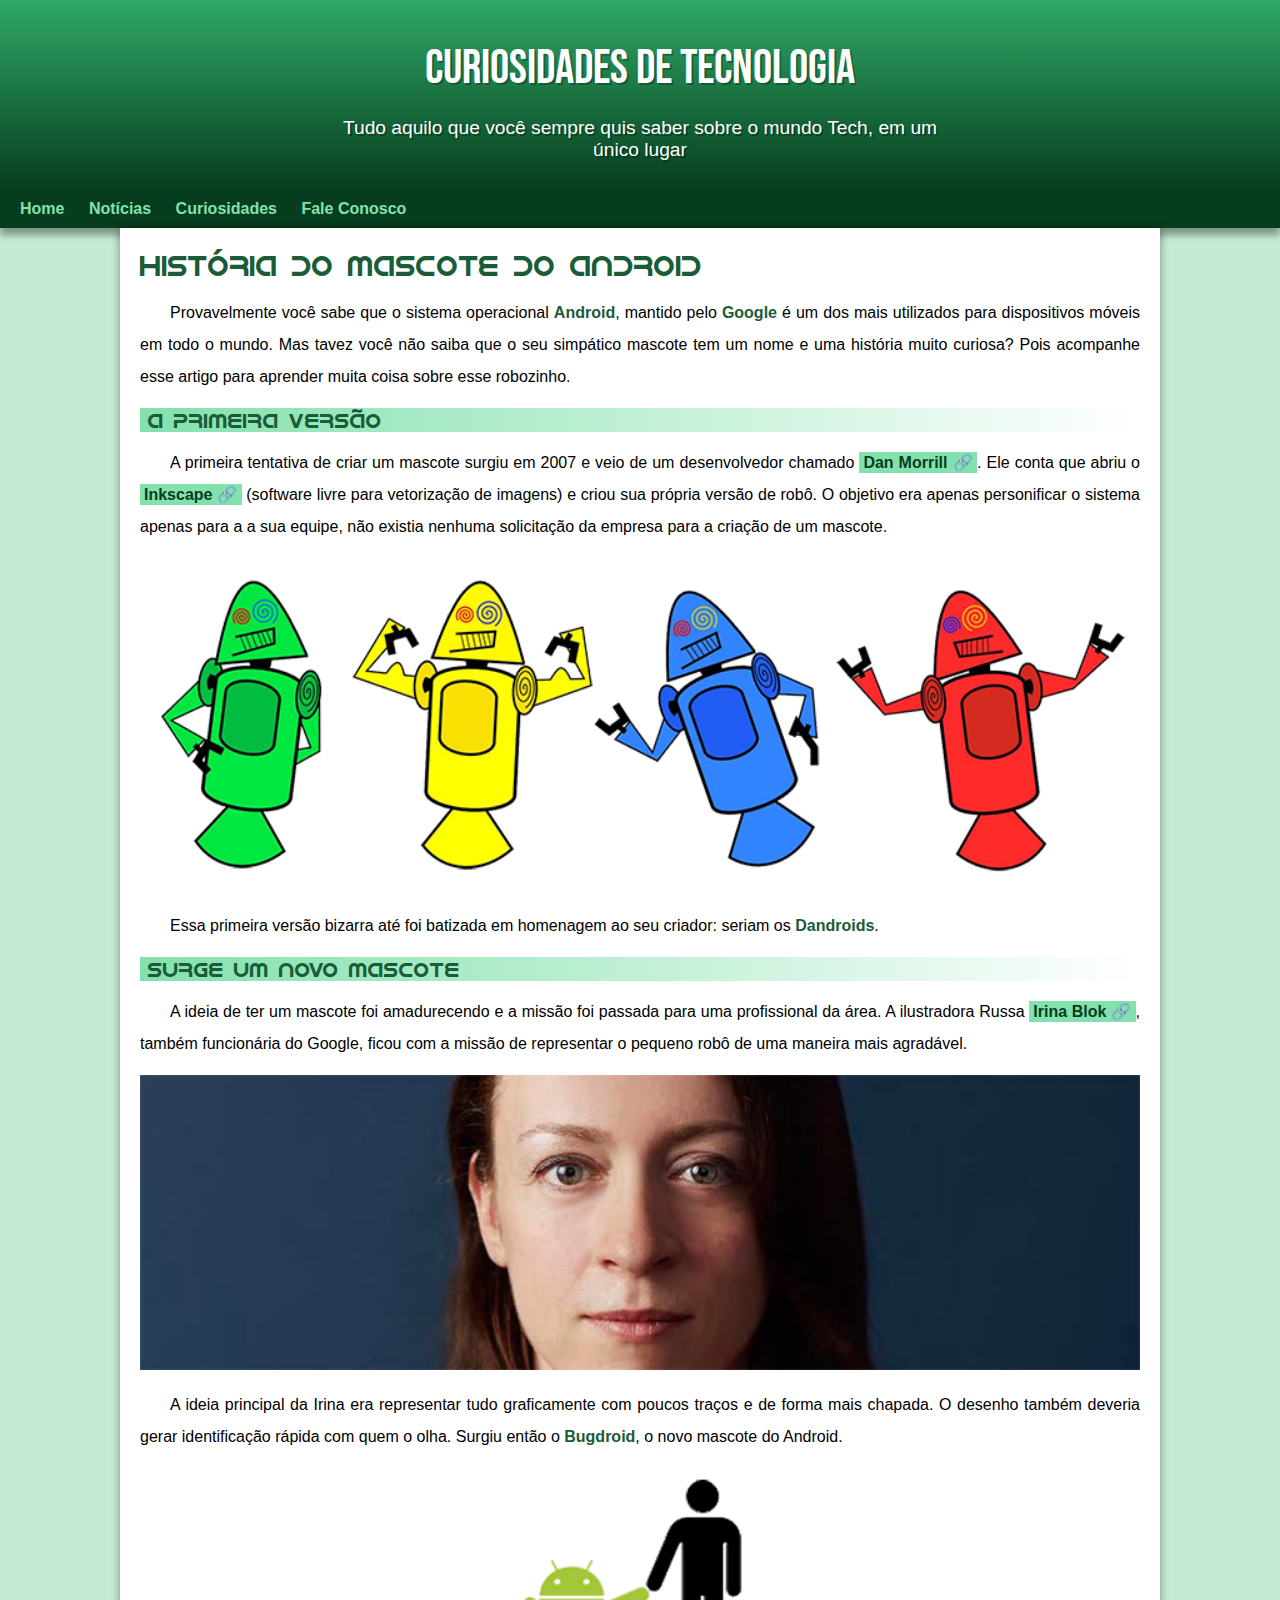
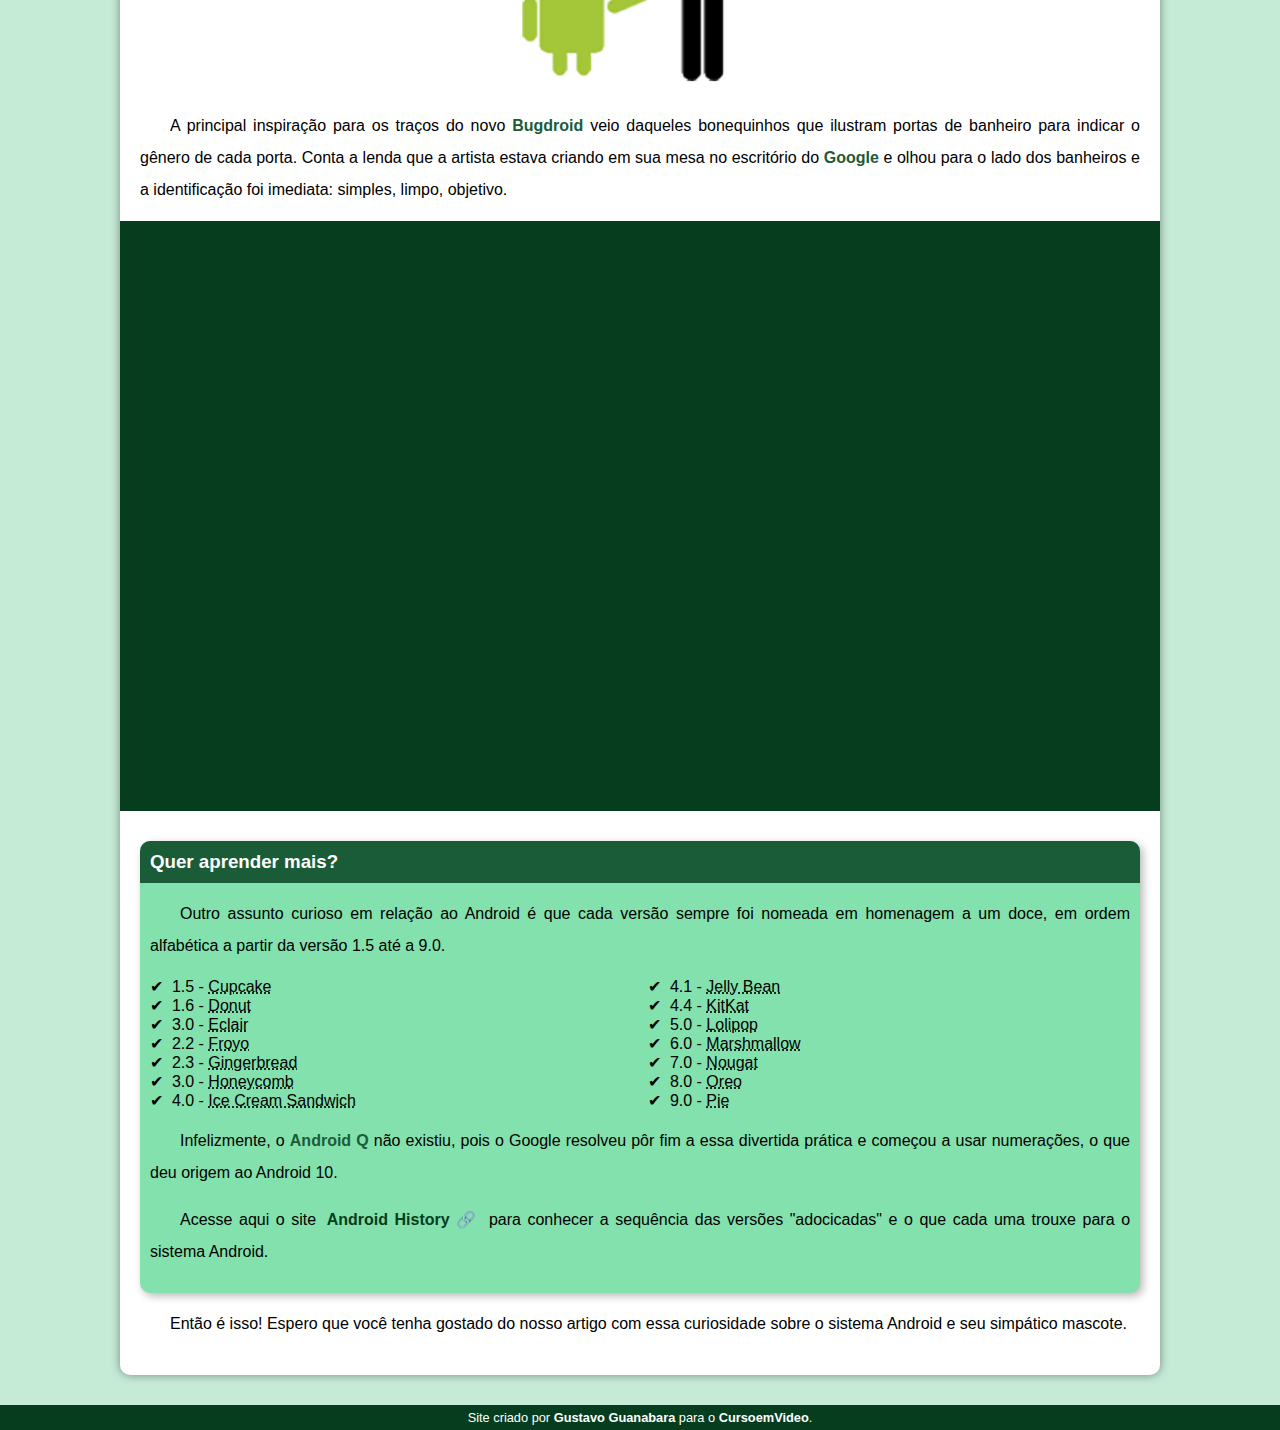
==== index.html @ a6d0d254 "mudança no nome do arquivo index" ====
<!DOCTYPE html>
<html lang="pt-br">
<head> 
    <meta charset="UTF-8">
    <meta name="viewport" content="width=device-width, initial-scale=1.0">
    <title>Como surgiu o mascote do Android?</title>
    <link rel="shortcut icon" href="imagens/favicon.ico" type="image/x-icon">
    <link rel="stylesheet" href="estilo/style.css">
</head>
<body>
    <header>
        <h1>Curiosidades de Tecnologia</h1>
        <p>Tudo aquilo que você sempre quis saber sobre o mundo Tech, em um único lugar
        </p>
    </header>
    <nav>
        <a href="#">Home</a>
        <a href="#">Notícias</a>
        <a href="#">Curiosidades</a>
        <a href="#">Fale Conosco</a>
    </nav>
    <main>
        <article>
            <h1>História do Mascote do Android</h1>

            <p>Provavelmente você sabe que o sistema operacional <strong>Android</strong>, mantido pelo <strong>Google</strong> é um dos mais utilizados para dispositivos móveis em todo o mundo. Mas tavez você não saiba que o seu simpático mascote tem um nome e uma história muito curiosa? Pois acompanhe esse artigo para aprender muita coisa sobre esse robozinho.</p>

            <h2>A primeira versão</h2>

            <p>A primeira tentativa de criar um mascote surgiu em 2007 e veio de um desenvolvedor chamado <a href="https://androidcommunity.com/dan-morrill-shows-us-the-android-mascot-that-almost-was-20130103/" target="_blank" class="externo">Dan Morrill</a>. Ele conta que abriu o <a href="https://inkscape.org/pt-br/" target="_blank" class="externo">Inkscape</a> (software livre para vetorização de imagens) e criou sua própria versão de robô. O objetivo era apenas personificar o sistema apenas para a a sua equipe, não existia nenhuma solicitação da empresa para a criação de um mascote.</p>

            <picture>
                <source media="(max-width: 670px)" srcset="imagens/dan-droids-pq.png">
                <img src="imagens/dan-droids.png" alt="Primeiro mascote do Android">
            </picture>

            <p>Essa primeira versão bizarra até foi batizada em homenagem ao seu criador: seriam os <strong>Dandroids</strong>.</p>

            <h2>Surge um novo mascote</h2>

            <p>A ideia de ter um mascote foi amadurecendo e a missão foi passada para uma profissional da área. A ilustradora Russa <a href="https://www.irinablok.com/android" target="_blank" class="externo">Irina Blok</a>, também funcionária do Google, ficou com a missão de representar o pequeno robô de uma maneira mais agradável.</p>

            <picture>
                <source media="(max-width: 670px)" srcset="imagens/irina-blok-pq.jpg">
                <img src="imagens/irina-blok.jpg" alt="Irina Block, criadora do Bugdroid">
            </picture>

            <p>A ideia principal da Irina era representar tudo graficamente com poucos traços e de forma mais chapada. O desenho também deveria gerar identificação rápida com quem o olha. Surgiu então o <strong>Bugdroid</strong>, o novo mascote do Android.</p>

            <img src="imagens/bugdroid.png" class="pequena" alt="Bugdroid">

            <p>A principal inspiração para os traços do novo <strong>Bugdroid</strong> veio daqueles bonequinhos que ilustram portas de banheiro para indicar o gênero de cada porta. Conta a lenda que a artista estava criando em sua mesa no escritório do <strong>Google</strong> e olhou para o lado dos banheiros e a identificação foi imediata: simples, limpo, objetivo.</p>

            <div class="video">
                <iframe width="560" height="315" src="https://www.youtube.com/embed/l2UDgpLz20M?si=bvFSaFZ1w4fuytRJ" title="YouTube video player" frameborder="0" allow="accelerometer; autoplay; clipboard-write; encrypted-media; gyroscope; picture-in-picture; web-share" allowfullscreen></iframe>
            </div>
            
            <aside>
                <h3>Quer aprender mais?</h3>
                
                <p>Outro assunto curioso em relação ao Android é que cada versão sempre foi nomeada em homenagem a um doce, em ordem alfabética a partir da versão 1.5 até a 9.0.</p>

                <ul>
                    <li>1.5 - <abbr title="Bolo de Copo">Cupcake</abbr></li>
                    <li>1.6 - <abbr title="Rosquinha">Donut</abbr></li>
                    <li>3.0 - <abbr title="Bomba">Eclair</abbr></li>
                    <li>2.2 - <abbr title="Iogurte Congelado">Froyo</abbr></li>
                    <li>2.3 - <abbr title="Biscoito de Gengibre">Gingerbread</abbr></li>
                    <li>3.0 - <abbr title="Favo de Mel">Honeycomb</abbr></li>
                    <li>4.0 - <abbr title="Sanduíche de Sorvete">Ice Cream Sandwich</abbr></li>
                    <li>4.1 - <abbr title="Jujuba">Jelly Bean</abbr></li>
                    <li>4.4 - <abbr title="KitKat">KitKat</abbr></li>
                    <li>5.0 - <abbr title="Pirulito">Lolipop</abbr></li>
                    <li>6.0 - <abbr title="Marshmallow">Marshmallow</abbr></li>
                    <li>7.0 - <abbr title="Torrone">Nougat</abbr></li>
                    <li>8.0 - <abbr title="Oreo">Oreo</abbr></li>
                    <li>9.0 - <abbr title="Torta">Pie</abbr></li>
                </ul>
                
                <p>
                    Infelizmente, o <strong>Android Q</strong> não existiu, pois o Google resolveu pôr fim a essa divertida prática e começou a usar numerações, o que deu origem ao Android 10.
                </p>

                    <p>Acesse aqui o site <a href="https://www.android.com/intl/pt-BR_br/" target="_blank" class="externo">Android History</a> para conhecer a sequência das versões "adocicadas" e o que cada uma trouxe para o sistema Android.</p>
                
        
            </aside>

            <p>Então é isso! Espero que você tenha gostado do nosso artigo com essa curiosidade sobre o sistema Android e seu simpático mascote.</p>
            
        </article>
    </main>
    <footer>
        <p>Site criado por <a href="https://gustavoguanabara.github.io/" target="_blank">Gustavo Guanabara</a> para o <a href="https://www.youtube.com/channel/UCrWvhVmt0Qac3HgsjQK62FQ" target="_blank">CursoemVideo</a>.</p>
    </footer>
</body>
</html>
---- estilo/style.css ----
@charset "UTF-8";

@import url('https://fonts.googleapis.com/css2?family=Bebas+Neue&display=swap');

@font-face{
    font-family: 'Android';
    src: url('../fontes/idroid.otf') format('opentype');
    font-weight: normal;
}

/*

#c5ebd6
#83e1ad
#3ddc84
#2fa866
#1a5c37
#063d1e

*/

:root{
    --cor0: #c5ebd6;
    --cor1: #83e1ad;
    --cor2: #3ddc84;
    --cor3: #2fa866;             /*root = raiz de todas as tags e variaveis, ela altera TUDO no código*/
    --cor4: #1a5c37;
    --cor5: #063d1e;

    --fonte-padrao: Arial, Verdana, Helvetica, sans-serif;

    --fonte-destaque: 'Bebas Neue', cursive;

    --fonte-android: 'Android', cursive;
}

*{        /*  (*) = astesristico é um valor GERAL */
    margin: 0px;
    padding: 0px;
}


body{
    background-color: var(--cor0);
    font-family: var(--fonte-padrao);
}
a.externo::after{
    content: '\00A0\1F517';
}


header{
    background-image: linear-gradient(to bottom, var(--cor3), var(--cor5));
    min-height: 150px;
    text-align: center;
    padding-top: 40px;
}

header > h1{
    color: white;
    font-family: var(--fonte-destaque);
    margin-bottom: 20px;
    font-weight: normal;
    font-size: 3em;
    text-shadow: 2px 2px 0px rgba(0, 0, 0, 0.268);
}

header > p{
    color: white;
    font-family: var(--fonte-padrao);
    font-size: 1.2em;
    max-width: 600px;
    padding-right: 10px;
    padding-left: 10px;
    margin: auto;
    margin-bottom: 20px;
    text-shadow: 2px 2px 0px rgba(0, 0, 0, 0.318);
}

nav{
    background-color: var(--cor5);
    padding: 10px;
    box-shadow: 0px 7px 7px rgba(0, 0, 0, 0.364);

}

nav > a {
    color: var(--cor1);
    padding: 10px;
    border-radius: 5px;
    text-decoration: none;
    font-weight: bold;
    transition-duration: .5s;
}

nav > a:hover{
    background-color: var(--cor3);
    color:var(--cor5);
}

main{
    background-color: white;
    min-width: 300px;
    max-width: 1000px;
    margin: auto;
    margin-bottom: 30px;
    padding: 20px;
    box-shadow: 0px 0px 10px rgba(0, 0, 0, 0.414);
    border-bottom-left-radius: 10px;
    border-bottom-right-radius: 10px;
}

main h1{
    color: var(--cor4);
    font-family: var(--fonte-android);
    font-weight: normal;
    font-size: 1.8em;
}

main h2{
    font-family: var(--fonte-android);
    color: var(--cor4);
    font-weight: normal;
    font-size: 1.3em;
    background-image: linear-gradient(to right, var(--cor1), transparent);
    text-indent: 8px;
}

main p{
    margin: 15px 0px ;
    text-align: justify;
    text-indent: 30px;
    font-size: 1em;
    line-height: 2em;
}

main strong{
    color: var(--cor4);
    font-weight: bold;
    
}

main a{
    text-decoration: none;
    font-weight: bold;
    color: var(--cor5);
    background-color: var(--cor1);
    padding: 2px 4px;
}

main a:hover{
    text-decoration: underline;
    color: var(--cor4);
}

main img{
    width: 100%;
}

main img.pequena{
    max-width: 350px;
    display: block;
    margin: auto;
}

div.video{
    background-color: var(--cor5);
    margin: 0px -20px 30px -20px;
    padding: 20px;
    padding-bottom: 57%;
    position: relative;
}

div.video > iframe{
    position: absolute;
    top: 5%;
    left: 5%;
    width: 90%;
    height: 90%;

}

aside{
    background-color: var(--cor1);
    padding: 10px;
    border-radius: 10px;
    box-shadow: 3px 3px 8px rgba(0, 0, 0, 0.282);
}

aside > h3{
    background-color: var(--cor4);
    color: white;
    padding: 10px;
    margin: -10px -10px 0px -10px;
    border-radius: 10px 10px 0px 0px;
}

aside > ul {
    list-style-type: '\2714\00A0\00A0';
    list-style-position: inside;
    columns: 2;
}

footer{
    background-color: var(--cor5);
    color: white;
    text-align: center;
    font-size: 0.8em;
    padding: 5px;
}

footer > p > a {
    color: white;
    font-weight: bolder;
    text-decoration: none;
}

footer a:hover {
    text-decoration: underline;
    color: var(--cor1);
}
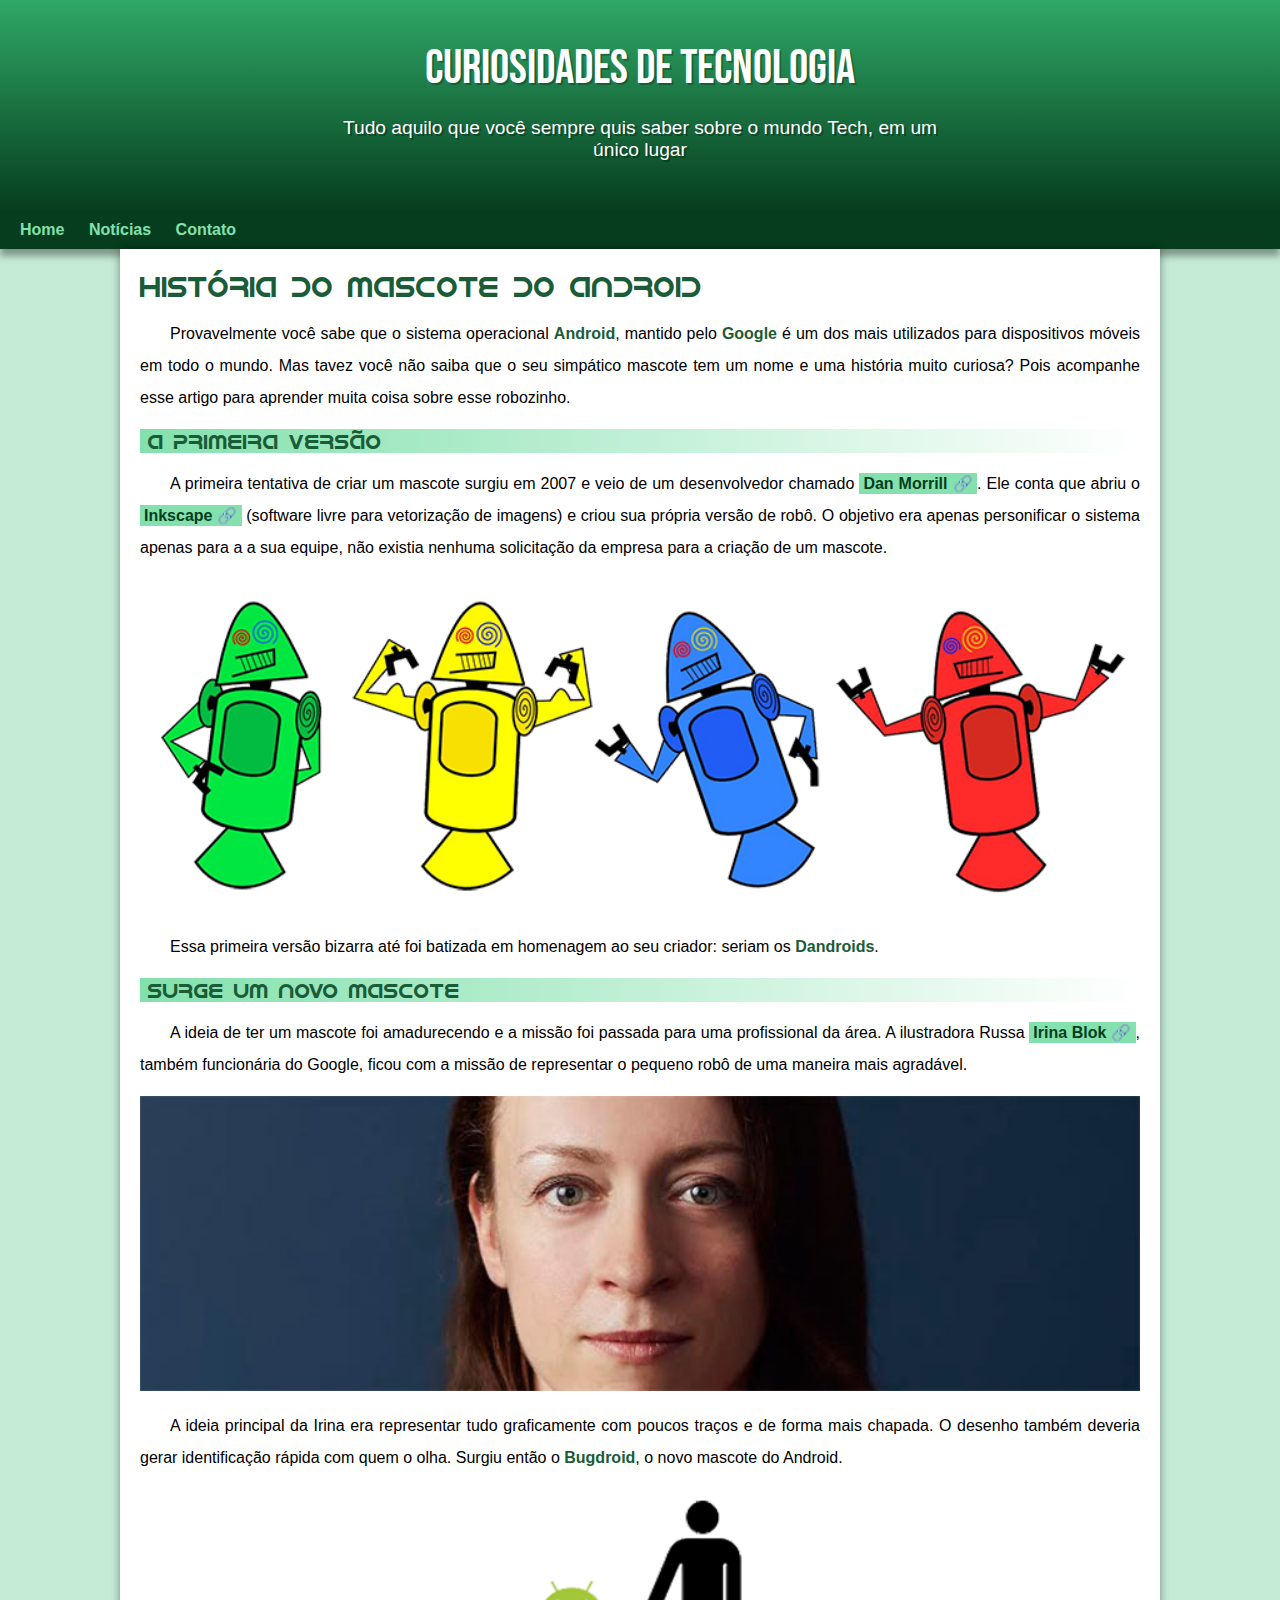
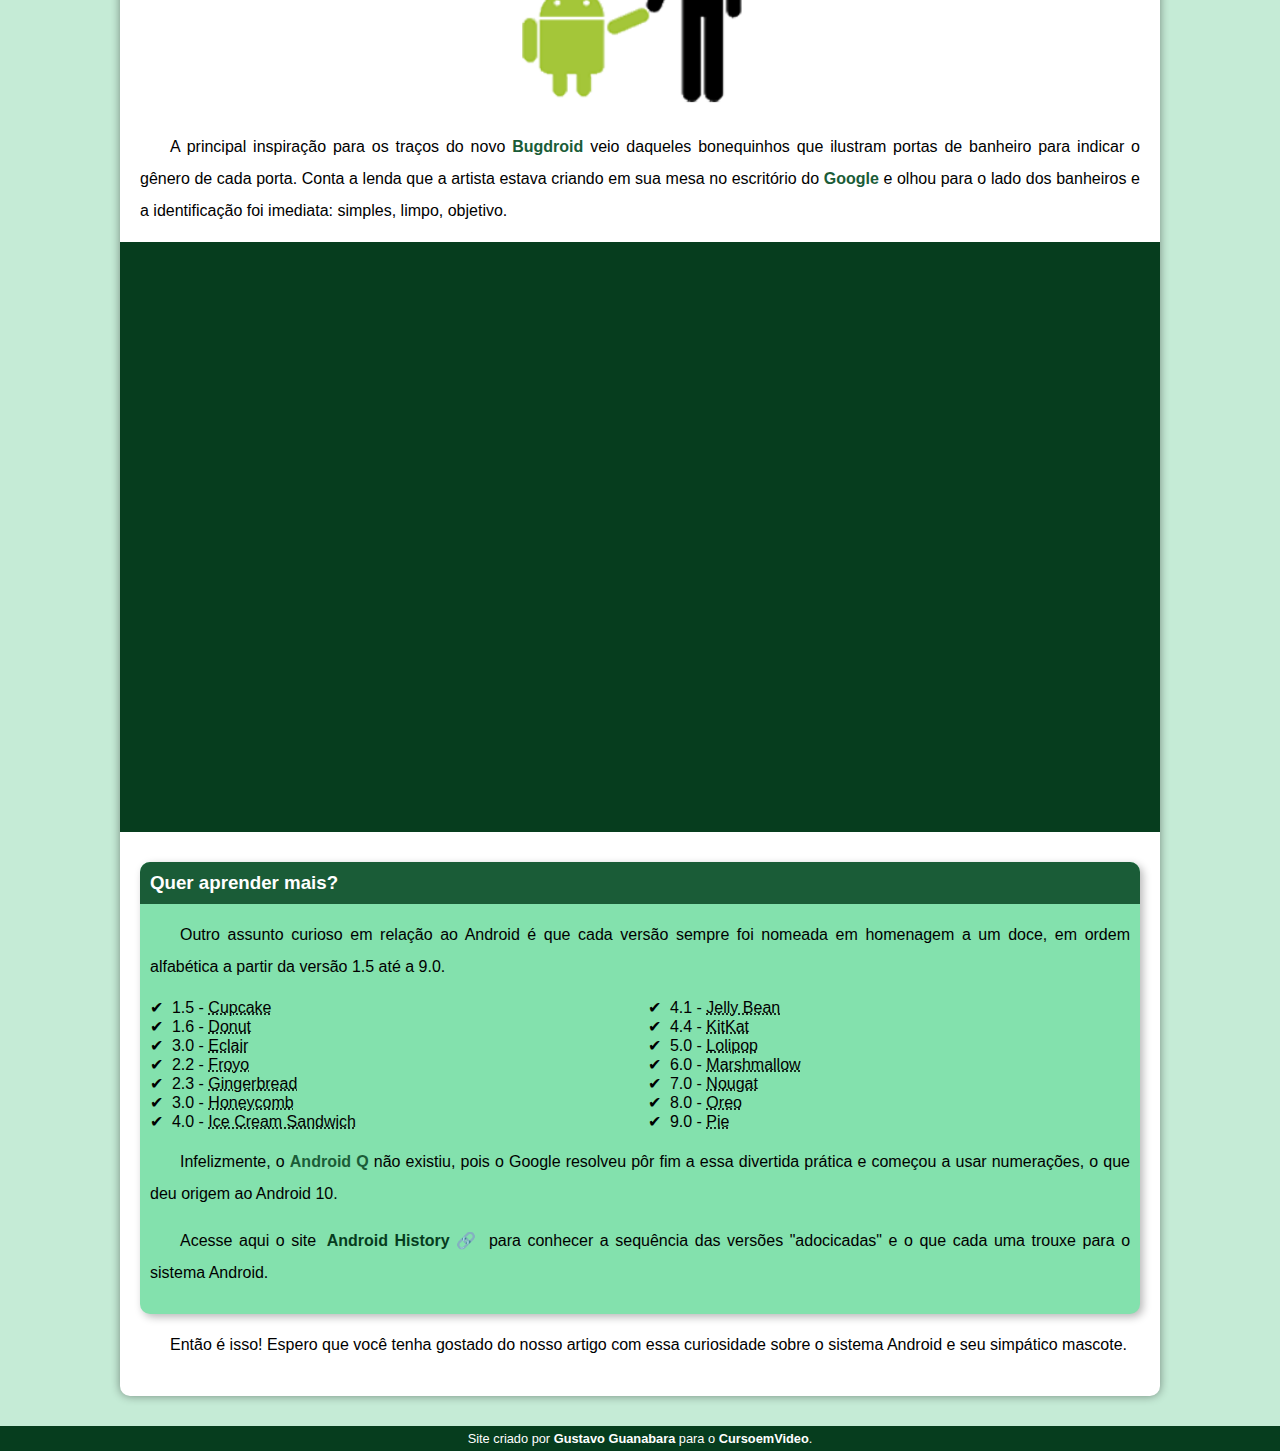
==== commit 5b4a5fa0: "Problema de padding resolvido" ====
--- a/index.html
+++ b/index.html
@@ -14,10 +14,11 @@
         </p>
     </header>
     <nav>
+
         <a href="#">Home</a>
         <a href="#">Notícias</a>
-        <a href="#">Curiosidades</a>
-        <a href="#">Fale Conosco</a>
+        <a href="#">Contato</a>
+        
     </nav>
     <main>
         <article>
--- a/estilo/style.css
+++ b/estilo/style.css
@@ -73,7 +73,7 @@
     padding-right: 10px;
     padding-left: 10px;
     margin: auto;
-    margin-bottom: 20px;
+    padding-bottom: 50px;
     text-shadow: 2px 2px 0px rgba(0, 0, 0, 0.318);
 }
 
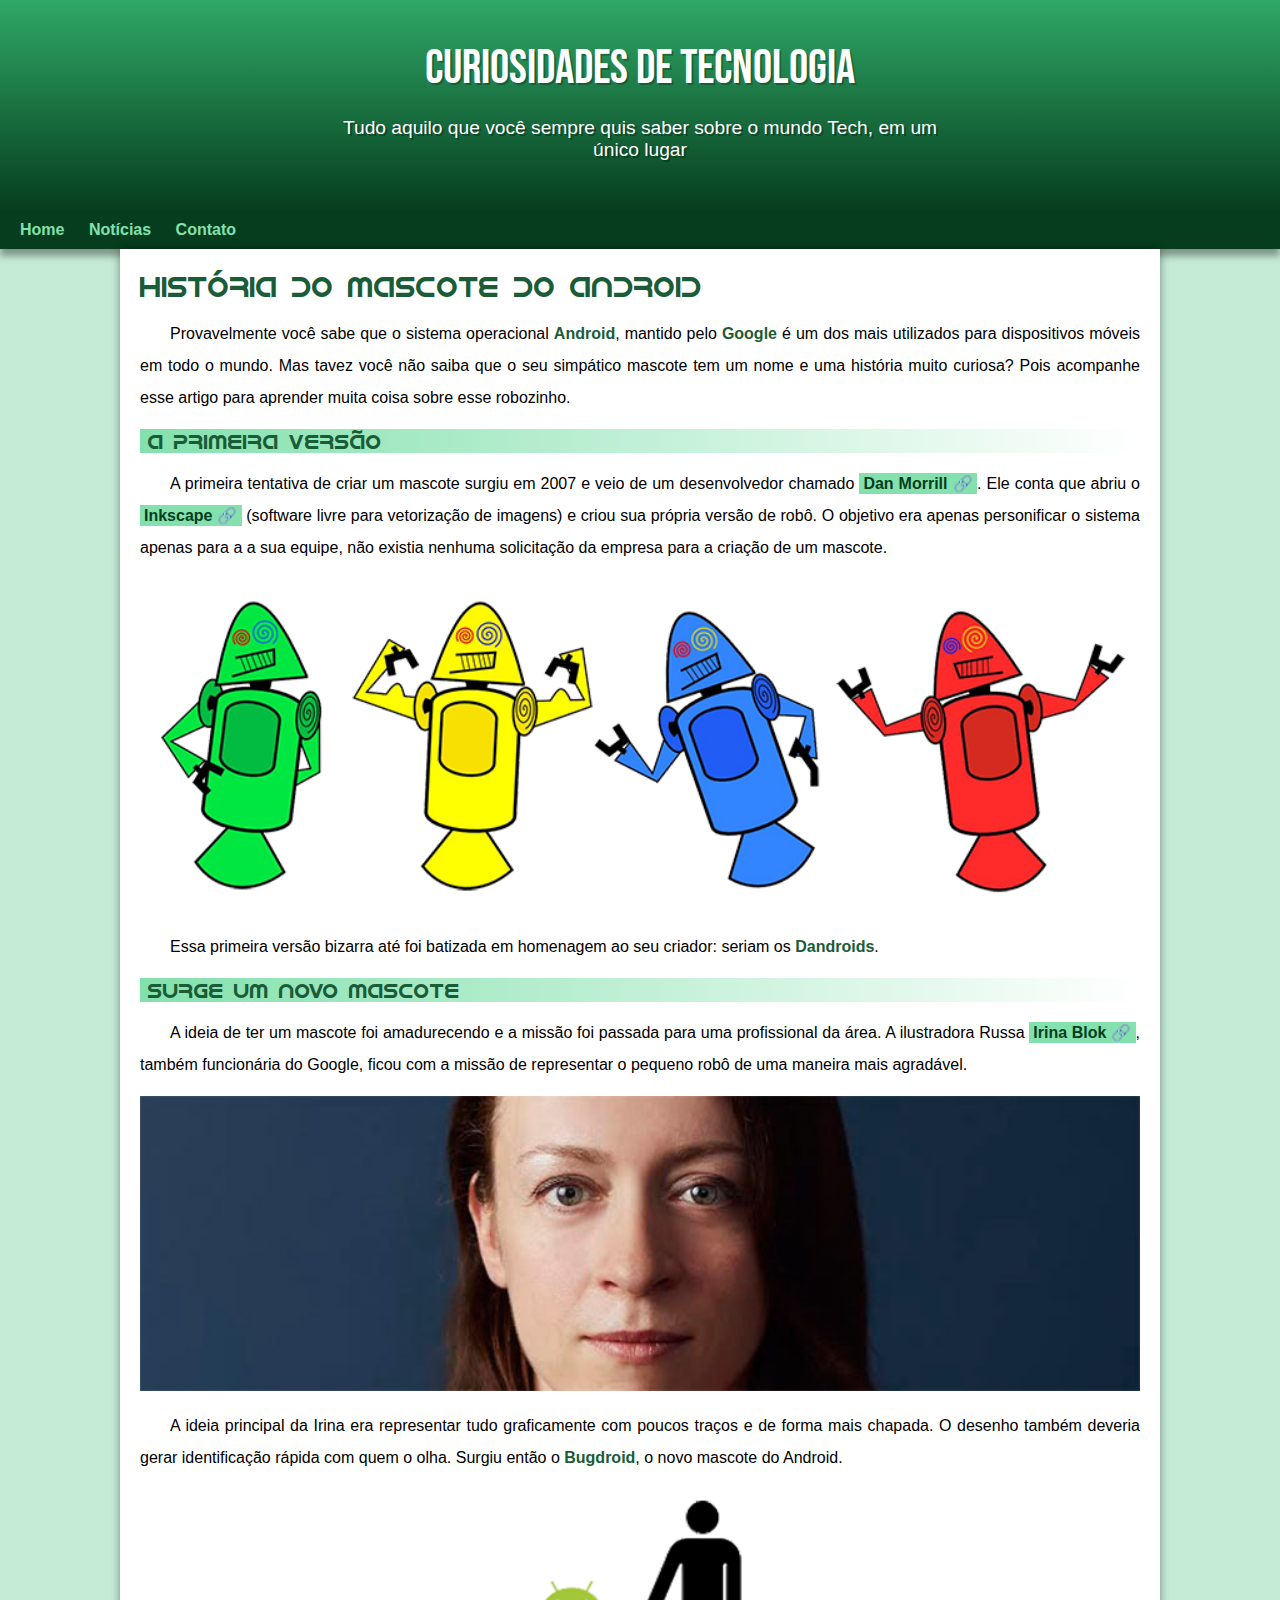
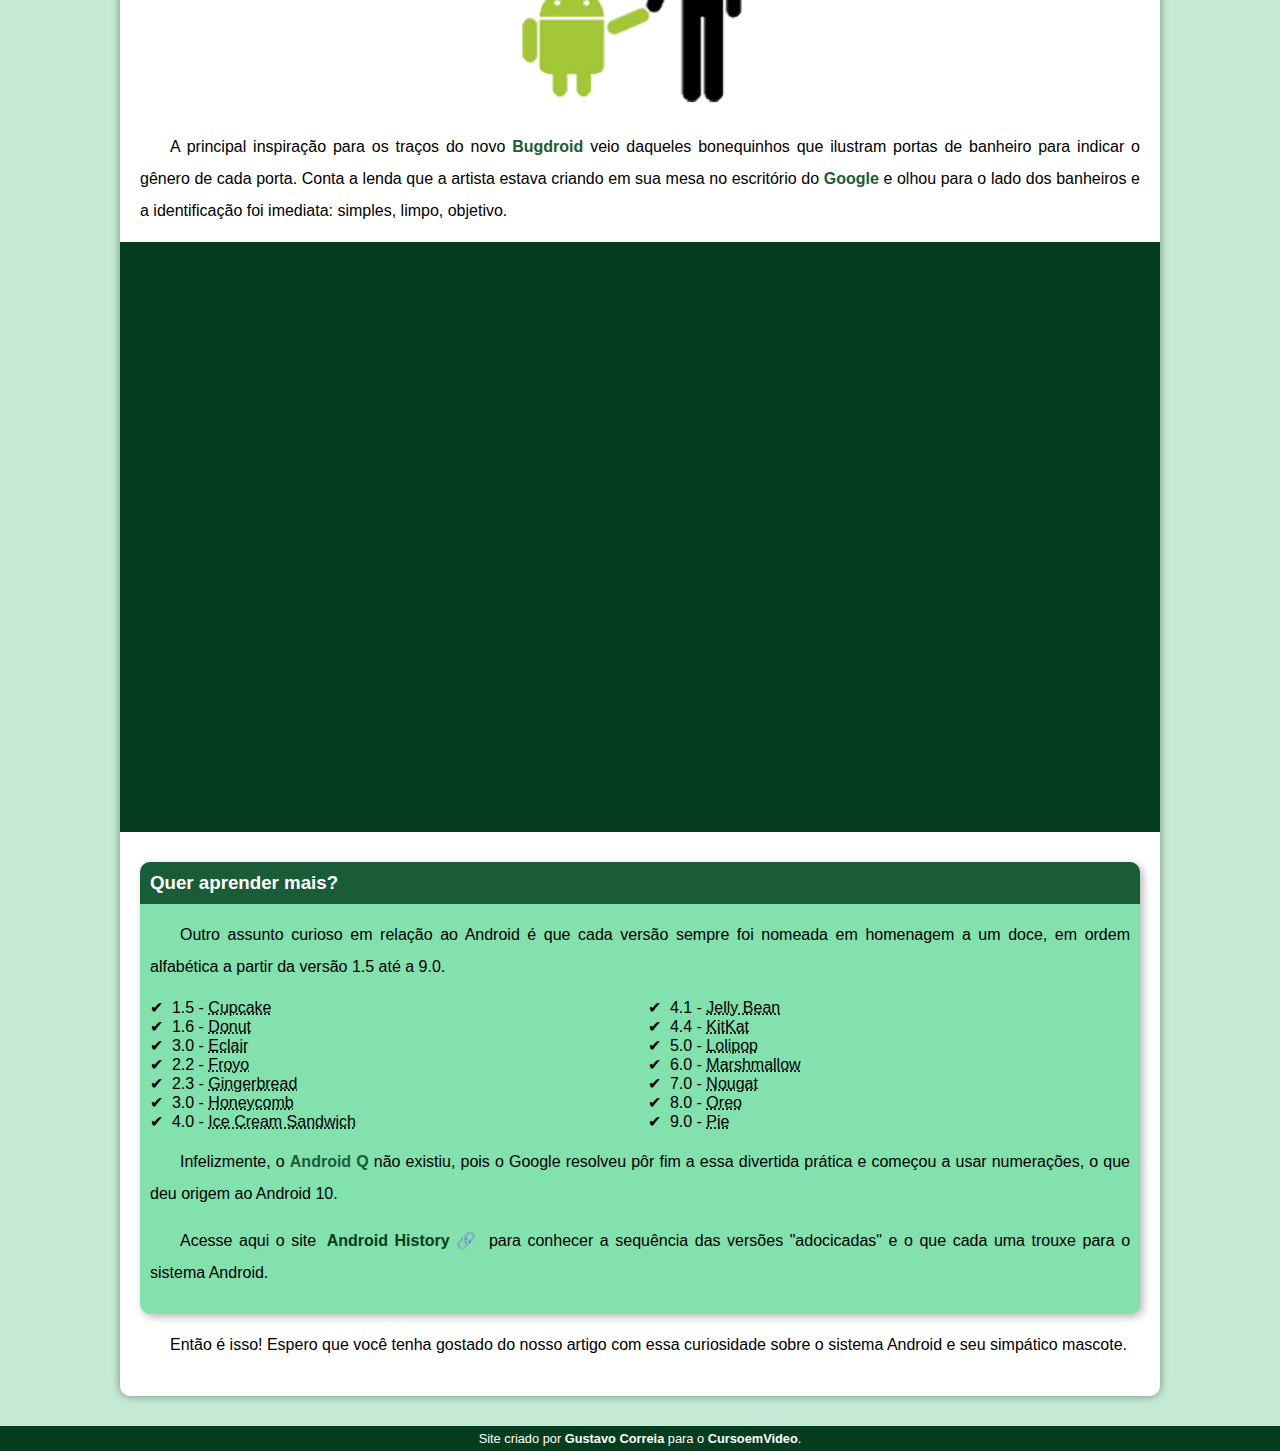
==== commit 2494f674: "Update index.html" ====
--- a/index.html
+++ b/index.html
@@ -18,7 +18,7 @@
         <a href="#">Home</a>
         <a href="#">Notícias</a>
         <a href="#">Contato</a>
-        
+
     </nav>
     <main>
         <article>
@@ -92,7 +92,7 @@
         </article>
     </main>
     <footer>
-        <p>Site criado por <a href="https://gustavoguanabara.github.io/" target="_blank">Gustavo Guanabara</a> para o <a href="https://www.youtube.com/channel/UCrWvhVmt0Qac3HgsjQK62FQ" target="_blank">CursoemVideo</a>.</p>
+        <p>Site criado por <a href="https://gustavoguanabara.github.io/" target="_blank">Gustavo Correia</a> para o <a href="https://www.youtube.com/channel/UCrWvhVmt0Qac3HgsjQK62FQ" target="_blank">CursoemVideo</a>.</p>
     </footer>
 </body>
 </html>